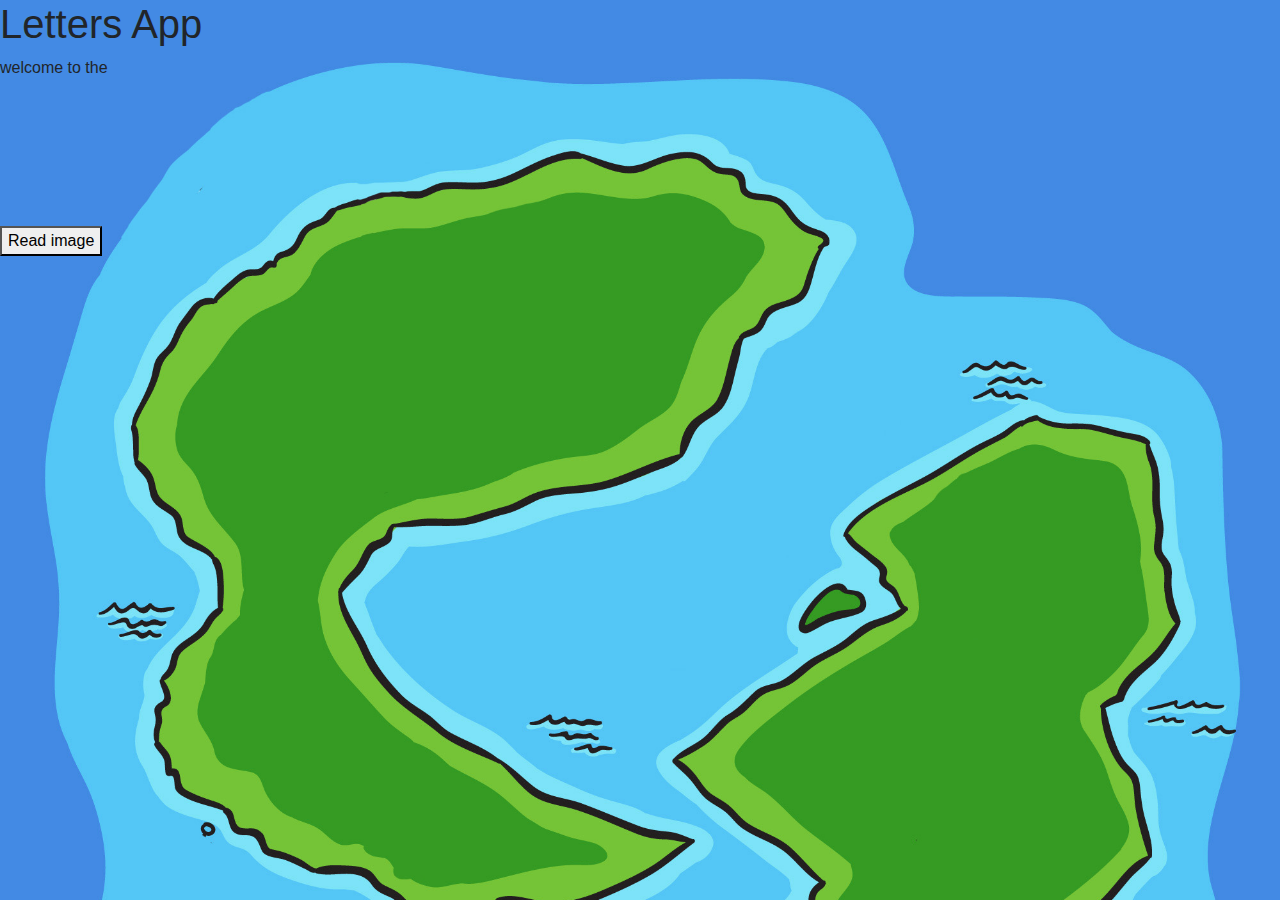
==== graduate/index.html @ 0430378a "Checking in my graduate folder" ====
<!DOCTYPE html>
<html lang="en">
<head>
  <meta charset="UTF-8">
  <meta name="viewport" content="width=device-width, initial-scale=1.0">
  <title>Document</title>
  <link href="https://stackpath.bootstrapcdn.com/bootstrap/4.4.1/css/bootstrap.min.css" rel="stylesheet" integrity="sha384-Vkoo8x4CGsO3+Hhxv8T/Q5PaXtkKtu6ug5TOeNV6gBiFeWPGFN9MuhOf23Q9Ifjh" crossorigin="anonymous">
  <link rel= "stylesheet" href="./index.css">
</head>
<body id="background" style="background-image: url('start_screen.jpg');"></body>
    <h1>Letters App</h1>
    <main>
        <p>welcome to the </p>
        <button class = "image-reading-button">Read image</button>

        <video autoplay = 'true' id = "video-player">/video</video>
    </main>
  <div>

  </div>
    <script src="/index.js"></script>
</body>
</html>


<!-- NOT SURE WHERE THIS PART BELOW WOULD GO IN THE HTML, OR IF IT IS CORRECT, BUT SINCE I WANT THESE
IMAGES TO LINK TO OTHER PAGES I THOUGHT IT MIGHT MAKE SENSE TO HAVE A NAV SECTION WITH EMPTY LINKS FOR NOW -->
<!-- <nav>
    <a href="#">Sound-Town<img src="treasure_map.jpg" alt="treasure"
    border:0: ></a> -->

  <!-- I'VE TRIED MANY DIFFERENT THINGS TO GET THE SOUND TOWN IMAGE ON TOP OF
  THE BACKGROUND IMAGE.  IT HAS BEEN A DIV, IT HAS BEEN A CLASS, IT HAS HAD AN ID,
  AND Z-INDEXES OF COOURSE (OBVIOUSLY, I TRIED ALL OF THAT ON THE CSS FILE), BUT NOTHING WORKED:
I CAN'T FIGURE OUT HOW TO LAYER THE TREASURE_MAP.JPG ON TOP OF THE BACKGROUND IMAGE.    -->
---- graduate/index.css ----
#container {
	margin: 0px auto;
	width: 500px;
	height: 375px;
	border: 10px #333 solid;
}
#videoElement {
	width: 500px;
	height: 375px;
	background-color: #666;
}
#background{
	background-repeat: no-repeat;
	background-size: cover;
	height:100%;
}
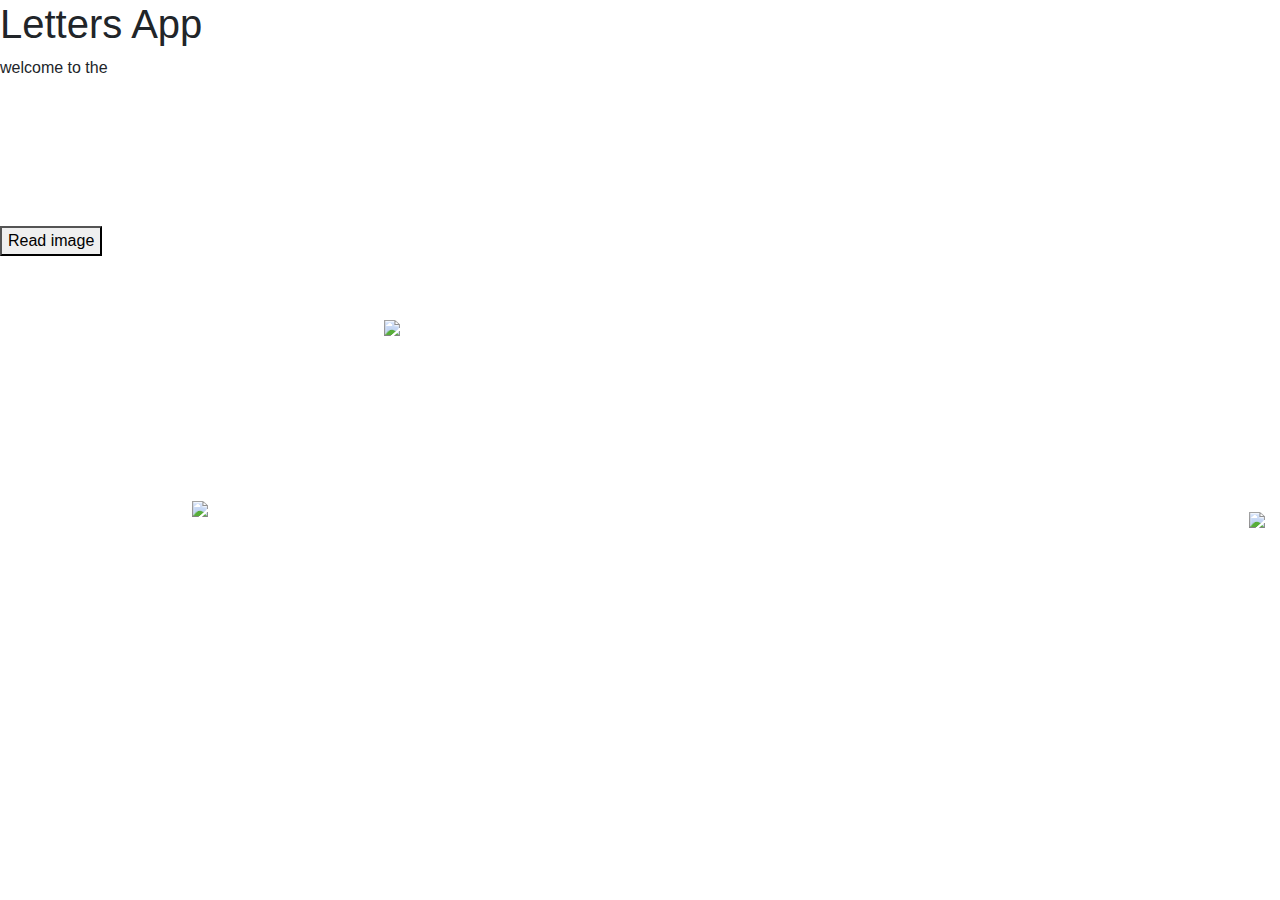
==== commit 8713c55b: "Checking in my tutorial06 folder" ====
--- a/graduate/index.html
+++ b/graduate/index.html
@@ -7,7 +7,7 @@
   <link href="https://stackpath.bootstrapcdn.com/bootstrap/4.4.1/css/bootstrap.min.css" rel="stylesheet" integrity="sha384-Vkoo8x4CGsO3+Hhxv8T/Q5PaXtkKtu6ug5TOeNV6gBiFeWPGFN9MuhOf23Q9Ifjh" crossorigin="anonymous">
   <link rel= "stylesheet" href="./index.css">
 </head>
-<body id="background" style="background-image: url('start_screen.jpg');"></body>
+<body id="background" style="background-image: url('images/start_screen.jpg');"></body>
     <h1>Letters App</h1>
     <main>
         <p>welcome to the </p>
@@ -16,7 +16,15 @@
         <video autoplay = 'true' id = "video-player">/video</video>
     </main>
   <div>
-
+    <a href=''>
+      <img class='treasure-map1' src='images/treasure.jpg'/>
+    </a>
+    <a href=''>
+      <img class='comic' src='images/comic.jpg'/>
+    </a>
+    <a href=''>
+      <img class='spell' src='images/spell.jpg'/>
+    </a>
   </div>
     <script src="/index.js"></script>
 </body>
--- a/graduate/index.css
+++ b/graduate/index.css
@@ -14,3 +14,20 @@
 	background-size: cover;
 	height:100%;
 }
+
+.treasure-map1 {
+	width: 150px;
+	margin-left: 30%;
+	margin-top: -10%;
+}
+.comic {
+	width: 150px;
+	margin-left: 66%;
+	margin-top: 20%;
+}
+
+.spell {
+	width: 150px;
+	margin-left: 15%;
+	margin-top: -5%;
+}
